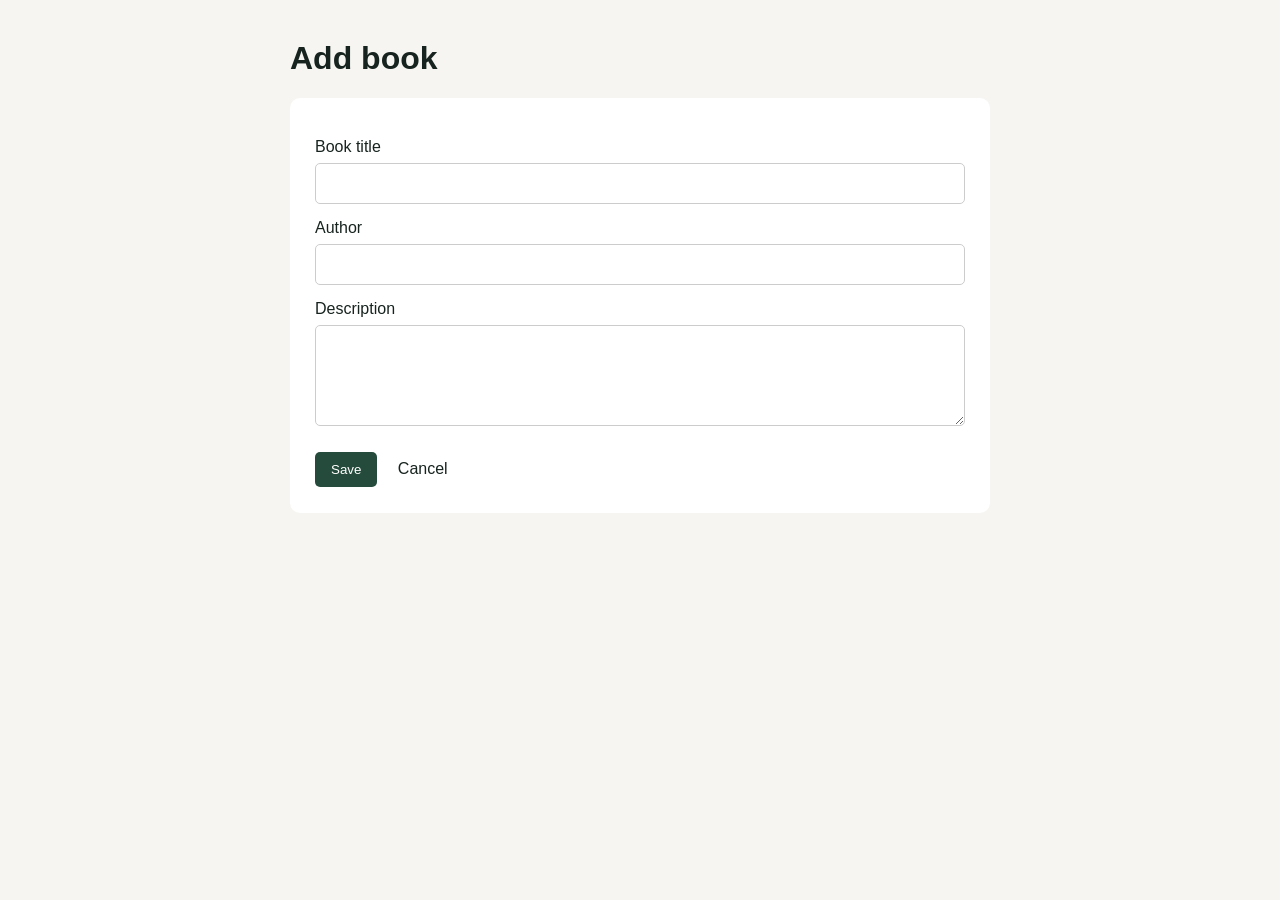
==== web/src/main/resources/templates/book-form.html @ 2e55ef1f "Complete Lab 6: add Thymeleaf templates and localization" ====
<!DOCTYPE html>
<html lang="uk" th:lang="${#locale.language}" xmlns:th="http://www.thymeleaf.org">
<head>
    <meta charset="UTF-8">
    <meta name="viewport" content="width=device-width, initial-scale=1.0">
    <title th:text="#{form.add}">Add book</title>

    <style>
        body {
            font-family: Arial, sans-serif;
            max-width: 700px;
            margin: 40px auto;
            padding: 0 20px;
            background: #f6f5f1;
            color: #17231f;
        }

        form {
            background: white;
            padding: 25px;
            border-radius: 10px;
        }

        label {
            display: block;
            margin-top: 15px;
        }

        input, textarea {
            box-sizing: border-box;
            width: 100%;
            padding: 12px;
            margin-top: 7px;
            border: 1px solid #ccc;
            border-radius: 5px;
        }

        button, a {
            display: inline-block;
            margin-top: 20px;
            padding: 10px 16px;
        }

        button {
            background: #254b3c;
            color: white;
            border: none;
            border-radius: 5px;
            cursor: pointer;
        }

        .error {
            color: #b00020;
            margin-top: 15px;
        }
    </style>
</head>

<body>

<header th:replace="~{fragments/header :: header}"></header>

<main>
    <h1 th:text="#{form.add}">Add book</h1>

    <p class="error"
       th:if="${error}"
       th:text="#{form.error} + ' ' + ${error}">
    </p>

    <form th:action="@{/books}"
          th:object="${book}"
          method="post">

        <label for="title" th:text="#{form.title}">
            Book title
        </label>

        <input type="text"
               id="title"
               th:field="*{title}"
               required>

        <label for="author" th:text="#{form.author}">
            Author
        </label>

        <input type="text"
               id="author"
               th:field="*{author}"
               required>

        <label for="description" th:text="#{form.description}">
            Description
        </label>

        <textarea id="description"
                  th:field="*{description}"
                  rows="5">
        </textarea>

        <button type="submit" th:text="#{form.submit}">
            Save
        </button>

        <a th:href="@{/books}" th:text="#{form.cancel}">
            Cancel
        </a>

    </form>
</main>

</body>
</html>
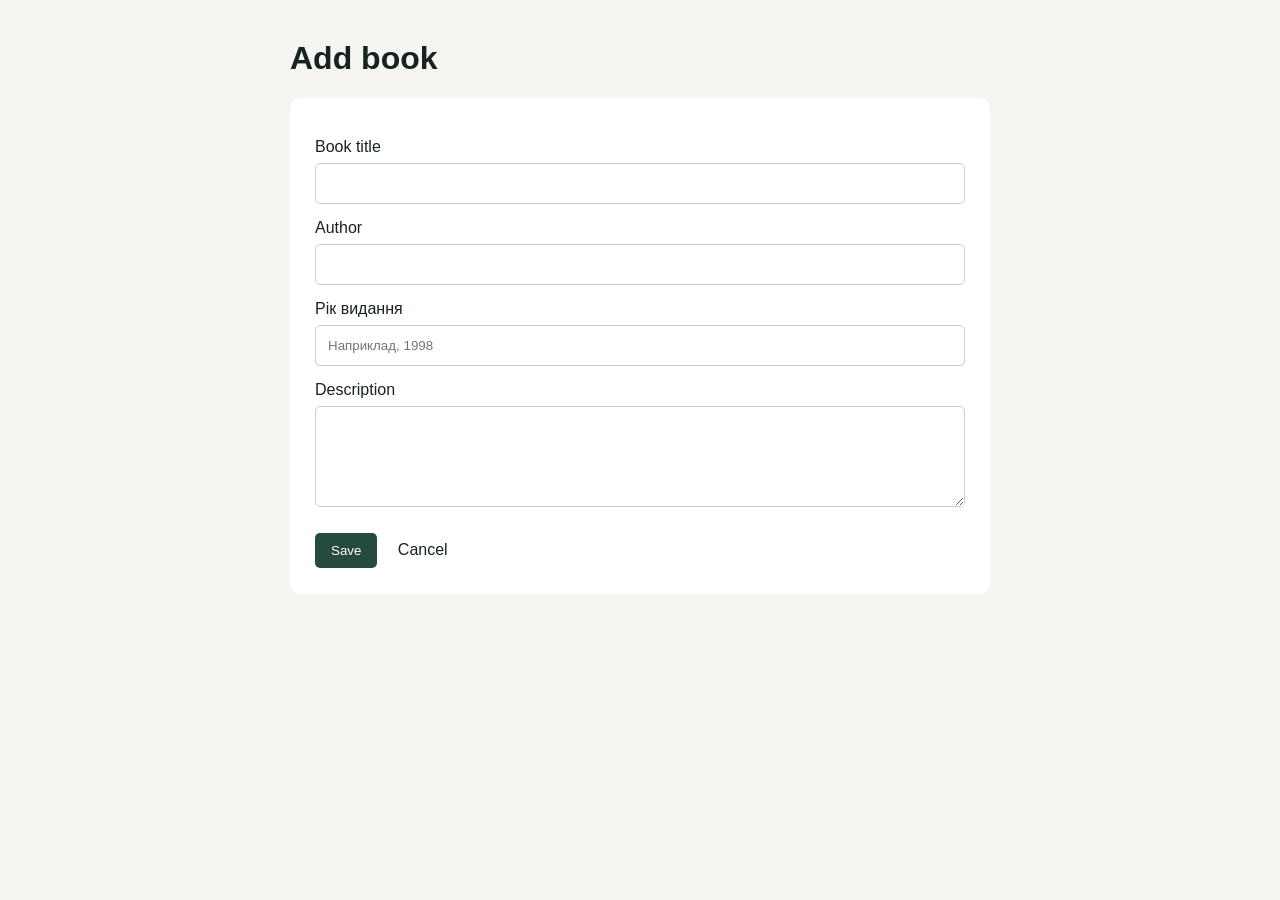
==== commit a3092158: "Complete Lab 7: add FreeMarker email templates" ====
--- a/web/src/main/resources/templates/book-form.html
+++ b/web/src/main/resources/templates/book-form.html
@@ -91,6 +91,17 @@
                th:field="*{author}"
                required>
 
+        <label for="year">
+            Рік видання
+        </label>
+
+        <input type="number"
+               id="year"
+               th:field="*{year}"
+               min="1"
+               max="2100"
+               placeholder="Наприклад, 1998">
+
         <label for="description" th:text="#{form.description}">
             Description
         </label>
